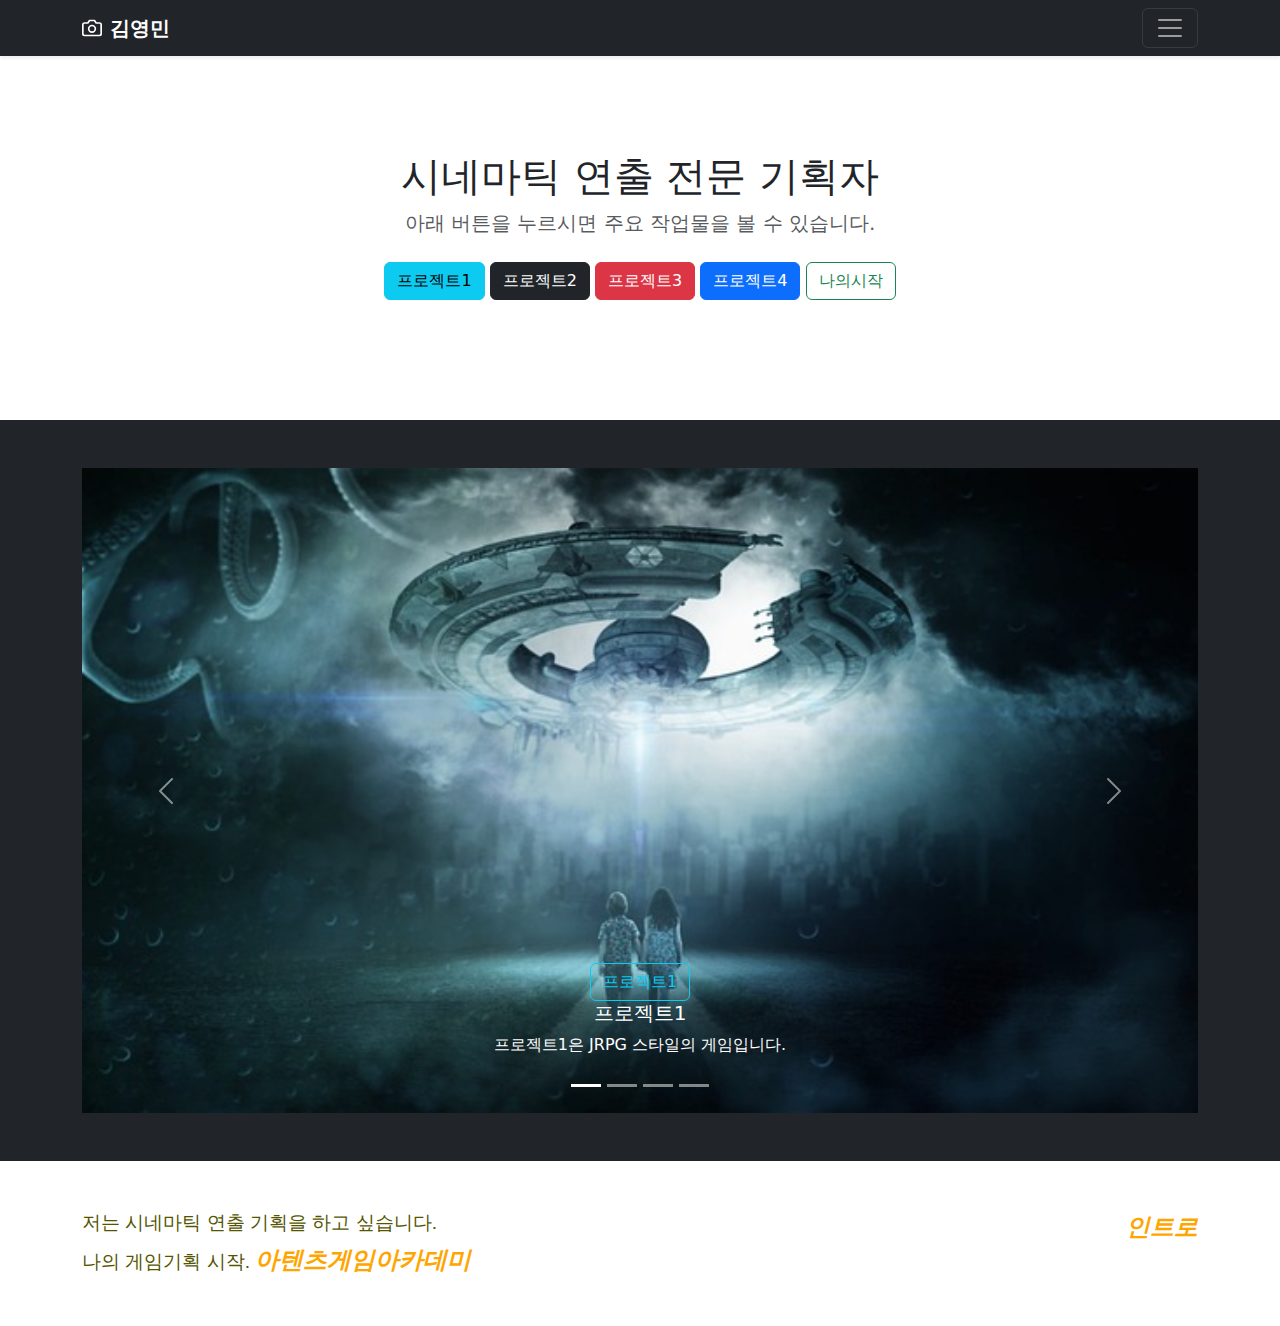
==== pages/mainpage.html @ 21e30178 "게임기획을 위한 포트폴리오 사이트 제작" ====
<!DOCTYPE html>
<html lang="ko">

<head>
  <meta charset="UTF-8">
  <meta http-equiv="X-UA-Compatible" content="IE=edge">
  <meta name="viewport" content="width=device-width, initial-scale=1.0">
  <meta name="description" content="김영민의 포트폴리오">
  <meta name="author" content="KYM">
  <meta name="generator" content="HTML5">
  <title>My Home</title>
  <!-- 오픈그래프 -->
  <meta property="og:type" content="website" />
  <meta property="og:site_name" content="김영민의 포트폴리오" />
  <meta property="og:title" content="My Home" />
  <meta property="og:description" content="김영민의 기획문서 창고" />
  <meta property="og:image" content="./images/name_seo.png" />
  <meta property="og:url" content="https://onepice0807portfolio.netlify.app/" />
  <!-- 트위터(X)카드 -->
  <meta property="twitter:card" content="summary" />
  <meta property="twitter:site" content="김영민의 포트폴리오" />
  <meta property="twitter:title" content="My Home" />
  <meta property="twitter:description" content="김영민의 기획문서 창고" />
  <meta property="twitter:image" content="./images/name_seo.png" />
  <meta property="twitter:url" content="https://onepice0807portfolio.netlify.app/" />

  <link rel="icon" href="/favicon.ico" />
  <link rel="canonical" href="https://getbootstrap.com/docs/5.3/examples/album/">

  <!-- CSS only -->
  <link rel="stylesheet" href="/pages/stylecss/page.css">
  <link href="https://cdn.jsdelivr.net/npm/bootstrap@5.3.3/dist/css/bootstrap.min.css" rel="stylesheet"
   integrity="sha384-QWTKZyjpPEjISv5WaRU9OFeRpok6YctnYmDr5pNlyT2bRjXh0JMhjY6hW+ALEwIH" crossorigin="anonymous">
  <!-- JavaScript Bundle with Popper -->
  <script defer src="https://cdn.jsdelivr.net/npm/bootstrap@5.3.3/dist/js/bootstrap.bundle.min.js"
   integrity="sha384-YvpcrYf0tY3lHB60NNkmXc5s9fDVZLESaAA55NDzOxhy9GkcIdslK1eN7N6jIeHz" crossorigin="anonymous">
  </script>


  <style>
    .bd-placeholder-img {
      font-size: 1.125rem;
      text-anchor: middle;
      -webkit-user-select: none;
      -moz-user-select: none;
      user-select: none;
    }

    @media (min-width: 768px) {
      .bd-placeholder-img-lg {
        font-size: 3.5rem;
      }
    }

    .b-example-divider {
      height: 3rem;
      background-color: rgba(0, 0, 0, .1);
      border: solid rgba(0, 0, 0, .15);
      border-width: 1px 0;
      box-shadow: inset 0 .5em 1.5em rgba(0, 0, 0, .1), inset 0 .125em .5em rgba(0, 0, 0, .15);
    }

    .b-example-vr {
      flex-shrink: 0;
      width: 1.5rem;
      height: 100vh;
    }

    .bi {
      vertical-align: -.125em;
      fill: currentColor;
    }

    .nav-scroller {
      position: relative;
      z-index: 2;
      height: 2.75rem;
      overflow-y: hidden;
    }

    .nav-scroller .nav {
      display: flex;
      flex-wrap: nowrap;
      padding-bottom: 1rem;
      margin-top: -1px;
      overflow-x: auto;
      text-align: center;
      white-space: nowrap;
      -webkit-overflow-scrolling: touch;
    }
  </style>
</head>

<body>

  <header>
    <div class="collapse bg-dark" id="navbarHeader">
      <div class="container">
        <div class="row">
          <div class="col-sm-8 col-md-7 py-4">
            <h4 class="text-white">어서오세요!</h4>
            <p class="text-muted">저는 게임기획자 지망생입니다.</p>
          </div>
          <div class="col-sm-4 offset-md-1 py-4">
            <h4 class="text-white">연락처</h4>
            <ul class="list-unstyled">
              <li><a href="#" class="text-white">HP: 010-4009-9487</a></li>
              <li><a href="#" class="text-white">거주지: 서울시 양천구 목동</a></li>
              <li><a href="#" class="text-white">이메일: onepice0807@gmail.com</a></li>
            </ul>
          </div>
        </div>
      </div>
    </div>
    <div class="navbar navbar-dark bg-dark shadow-sm">
      <div class="container">
        <a href="#" class="navbar-brand d-flex align-items-center">
          <svg xmlns="http://www.w3.org/2000/svg" width="20" height="20" fill="none" stroke="currentColor"
            stroke-linecap="round" stroke-linejoin="round" stroke-width="2" aria-hidden="true" class="me-2"
            viewBox="0 0 24 24">
            <path d="M23 19a2 2 0 0 1-2 2H3a2 2 0 0 1-2-2V8a2 2 0 0 1 2-2h4l2-3h6l2 3h4a2 2 0 0 1 2 2z" />
            <circle cx="12" cy="13" r="4" /></svg>
          <strong>김영민</strong>
        </a>
        <button class="navbar-toggler" type="button" data-bs-toggle="collapse" data-bs-target="#navbarHeader"
          aria-controls="navbarHeader" aria-expanded="false" aria-label="Toggle navigation">
          <span class="navbar-toggler-icon"></span>
        </button>
      </div>
    </div>
  </header>

  <main>
    <section class="py-5 text-center container">
      <div class="row py-lg-5">
        <div class="col-lg-8 col-md-8 mx-auto">
          <h1 class="fw-light">시네마틱 연출 전문 기획자</h1>
          <p class="lead text-muted">아래 버튼을 누르시면 주요 작업물을 볼 수 있습니다.</p>
          <p>
            <a href="/pages/sub01.html" class="btn btn-info my-2">프로젝트1</a>
            <a href="/pages/sub02.html" class="btn btn-dark my-2">프로젝트2</a>
            <a href="/pages/sub03.html" class="btn btn-danger my-2">프로젝트3</a>
            <a href="/pages/sub04.html" class="btn btn-primary my-2">프로젝트4</a>
            <!-- <a href="/pages/sub04.html" class="btn btn-primary my-2">모코코의별</a> -->
            <a href="https://www.snu.ac.kr/index.html" class="btn btn-outline-success my-2">나의시작</a>
          </p>
        </div>
      </div>
    </section>

    <div class="album py-5 bg-dark">
      <div class="container">

          <!-- 캐로셀 테스트 -->
          <div id="carouselExampleCaptions" class="carousel slide">
            <div class="carousel-indicators">
              <button type="button" data-bs-target="#carouselExampleCaptions" data-bs-slide-to="0" class="active" aria-current="true" aria-label="Slide 1"></button>
              <button type="button" data-bs-target="#carouselExampleCaptions" data-bs-slide-to="1" aria-label="Slide 2"></button>
              <button type="button" data-bs-target="#carouselExampleCaptions" data-bs-slide-to="2" aria-label="Slide 3"></button>
              <button type="button" data-bs-target="#carouselExampleCaptions" data-bs-slide-to="3" aria-label="Slide 4"></button>
            </div>
            <div class="carousel-inner">
              <div class="carousel-item active">
                <img src="/images/spaceship01.jpg" class="d-block w-100" alt="우주선1">
                <div class="carousel-caption d-none d-md-block">
                  <a href="/pages/sub01.html" class="btn btn-outline-info">프로젝트1</a>
                  <h5>프로젝트1</h5>
                  <p>프로젝트1은 JRPG 스타일의 게임입니다.</p>
                </div>
              </div>
              <div class="carousel-item">
                <img src="/images/spaceship02.jpg" class="d-block w-100" alt="우주선2">
                <div class="carousel-caption d-none d-md-block">
                  <a href="/pages/sub02.html" class="btn btn-outline-info">프로젝트2</a>
                  <h5>프로젝트2</h5>
                  <p>프로젝트2는 심플한 모바일 게임입니다.</p>
                </div>
              </div>
              <div class="carousel-item">
                <img src="/images/spaceship05.jpg" class="d-block w-100" alt="우주선3">
                <div class="carousel-caption d-none d-md-block">
                  <a href="/pages/sub03.html" class="btn btn-outline-warning">프로젝트3</a>
                  <h5>프로젝트3</h5>
                  <p>프로젝트3는 모바일 디펜스 게임입니다.</p>
                </div>
              </div>
              <div class="carousel-item">
                <img src="/images/spaceship06.jpg" class="d-block w-100" alt="우주선4">
                <div class="carousel-caption d-none d-md-block">
                  <a href="/pages/sub04.html" class="btn btn-outline-success">프로젝트4</a>
                  <h5>프로젝트4</h5>
                  <p>프로젝트4는 MMORPG 기획 작업물 모음입니다.</p>
                </div>
              </div>
            </div>
            <button class="carousel-control-prev" type="button" data-bs-target="#carouselExampleCaptions" data-bs-slide="prev">
              <span class="carousel-control-prev-icon" aria-hidden="true"></span>
              <span class="visually-hidden">Previous</span>
            </button>
            <button class="carousel-control-next" type="button" data-bs-target="#carouselExampleCaptions" data-bs-slide="next">
              <span class="carousel-control-next-icon" aria-hidden="true"></span>
              <span class="visually-hidden">Next</span>
            </button>
          </div>
          <!-- 캐로셀 테스트 끝 -->


      </div>
    </div>

  </main>

  <footer class="text-muted py-5">
    <div class="container">
      <p class="float-end mb-1">
        <a href="/index.html">인트로</a>
      </p>
      <p class="mb-1">저는 시네마틱 연출 기획을 하고 싶습니다.</p>
      <p class="mb-0">나의 게임기획 시작. <a href="https://atentsgame.com">아텐츠게임아카데미</a> </p>
    </div>
  </footer>
</body>
</html>
---- pages/stylecss/page.css ----
footer p {
  font-family: 'Lucida Sans', 'Lucida Sans Regular', 'Lucida Grande', 'Lucida Sans Unicode', Geneva, Verdana, sans-serif;
  font-size: 1.2rem;
  font-weight: 500;
  color: #555500;
}
footer p a {
    /* color: #000000; */
  
    color: orange;
    /* color: royalblue; */
    /* color: aqua; */
    /* color: #00ff11; */
  
    text-decoration: none;
    /* font-size: 1rem; */
    font-size: 1.5rem;
    /* font-weight: 700; */
    /* font-weight: 100; */
    font-family: 'Franklin Gothic Medium', 'Arial Narrow', Arial, sans-serif;
    /* font-weight: 600; */
    font-weight: bold;
    font-style: italic;
    /* z-index: 1; */
  }
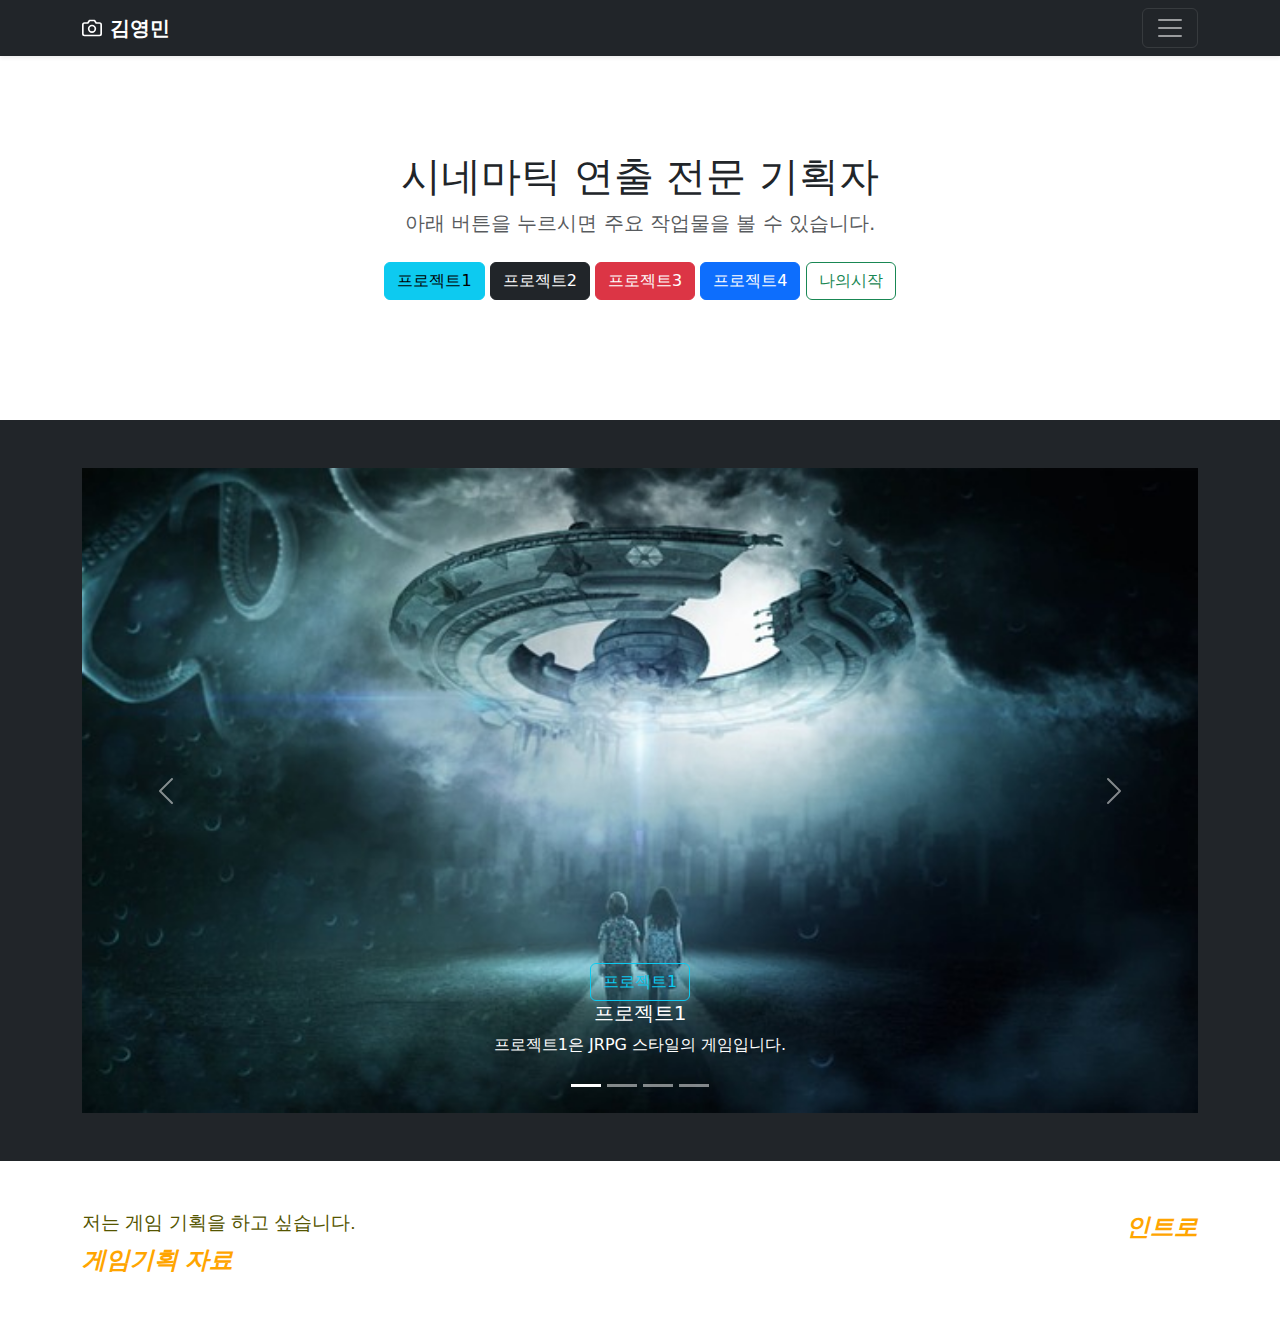
==== commit 550baea3: "게임기획을 위한 포트폴리오 사이트 제작 - 기획자료 사이트 링크 변경" ====
--- a/pages/mainpage.html
+++ b/pages/mainpage.html
@@ -215,8 +215,8 @@
       <p class="float-end mb-1">
         <a href="/index.html">인트로</a>
       </p>
-      <p class="mb-1">저는 시네마틱 연출 기획을 하고 싶습니다.</p>
-      <p class="mb-0">나의 게임기획 시작. <a href="https://atentsgame.com">아텐츠게임아카데미</a> </p>
+      <p class="mb-1">저는 게임 기획을 하고 싶습니다.</p>
+      <p class="mb-0"><a href="https://lacy-shear-cd7.notion.site/1576e957419c803489adfa00b075f73d?pvs=74">게임기획 자료</a> </p>
     </div>
   </footer>
 </body>
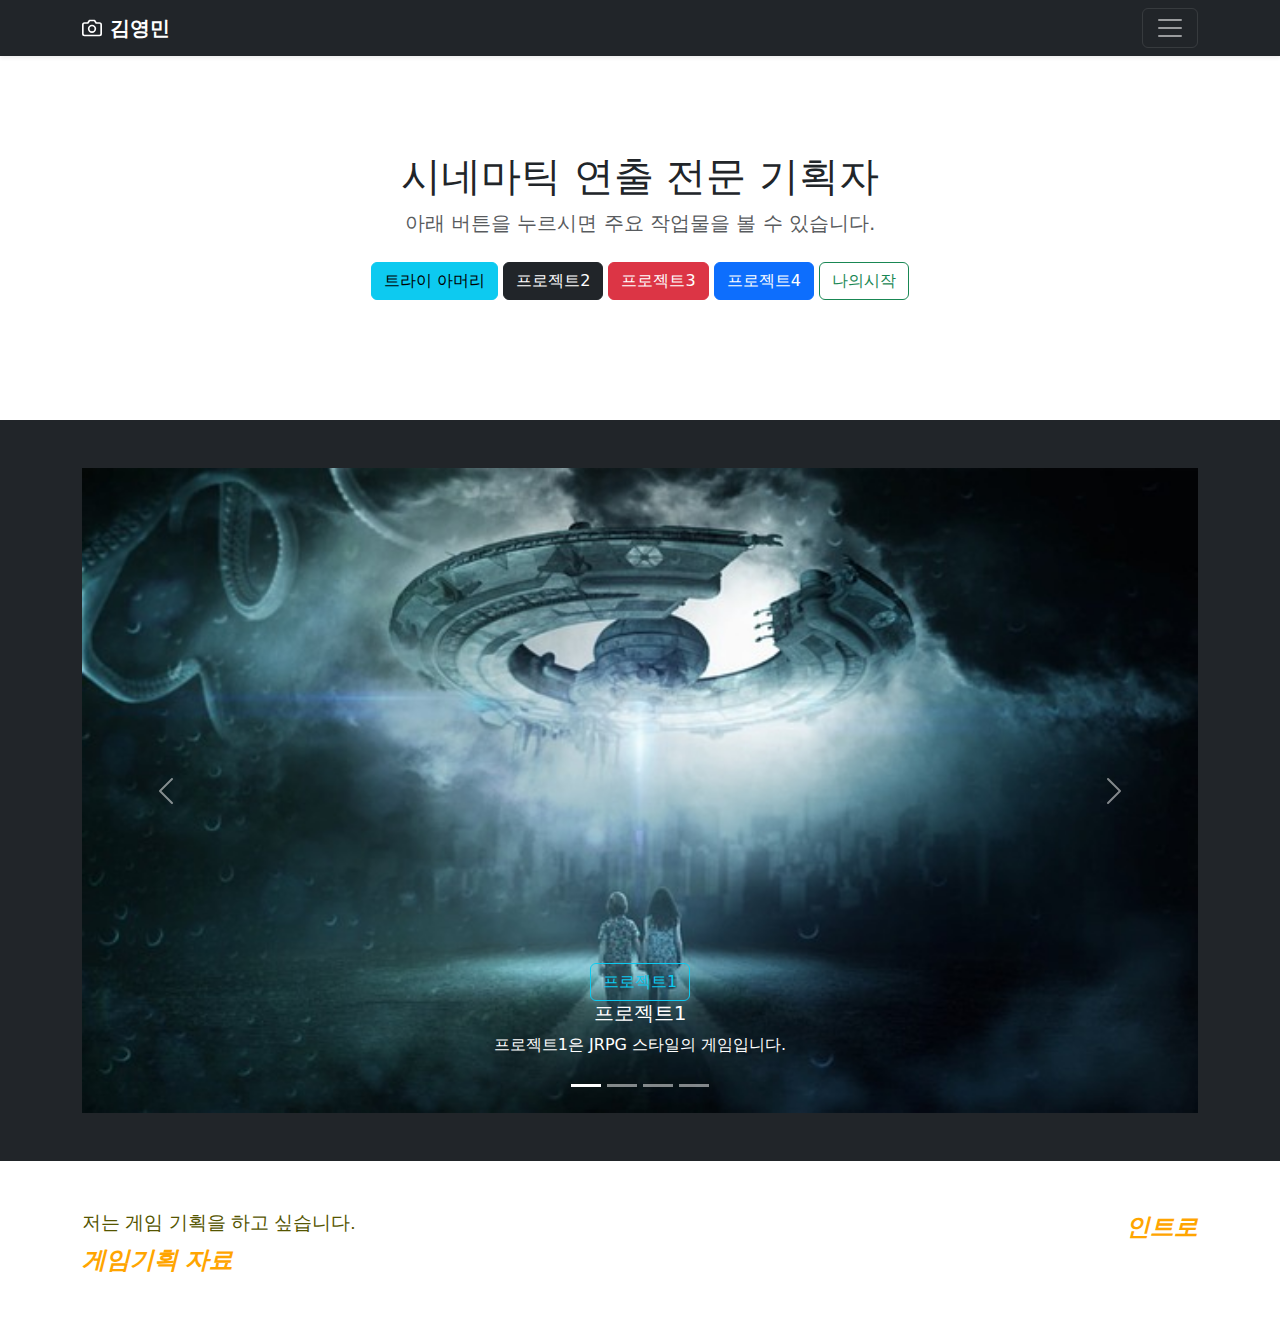
==== commit f1601a8e: "게임기획을 위한 포트폴리오 사이트 제작 - 워크플로우 및 Work Volume 추가 - 게임문서 추가" ====
--- a/pages/mainpage.html
+++ b/pages/mainpage.html
@@ -137,7 +137,7 @@
           <h1 class="fw-light">시네마틱 연출 전문 기획자</h1>
           <p class="lead text-muted">아래 버튼을 누르시면 주요 작업물을 볼 수 있습니다.</p>
           <p>
-            <a href="/pages/sub01.html" class="btn btn-info my-2">프로젝트1</a>
+            <a href="/pages/sub01.html" class="btn btn-info my-2">트라이 아머리</a>
             <a href="/pages/sub02.html" class="btn btn-dark my-2">프로젝트2</a>
             <a href="/pages/sub03.html" class="btn btn-danger my-2">프로젝트3</a>
             <a href="/pages/sub04.html" class="btn btn-primary my-2">프로젝트4</a>
